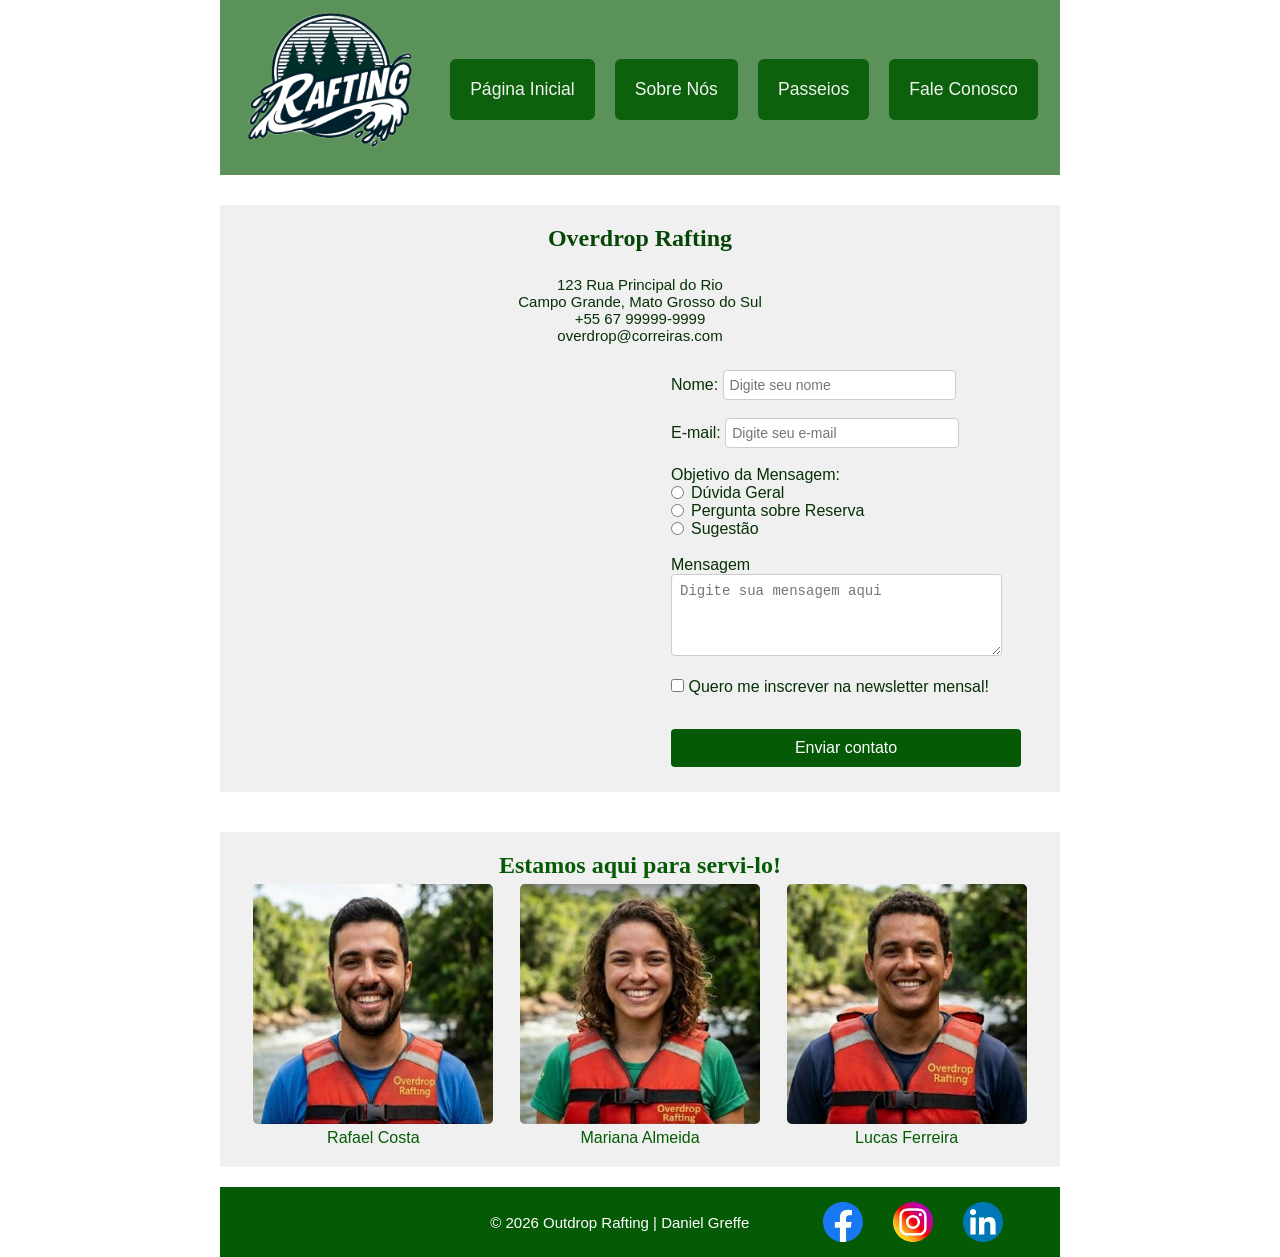
==== wwr/contato.html @ 5f78812a "semana 5 - 1º tentativa" ====
<!DOCTYPE html>
<html lang="pt-BR">

<head>
    <meta charset="utf-8">
    <meta name="viewport" content="width=device-width, initial-scale=1.0">
    <title>Fale Conosco | Overdrop Rafting</title>

    <meta name="description" content="Entre em contato conosco e venha descobrir como encontrar a adrenalina e a paz, tudo isso em 
    contato com a natureza. Tire dúvidas sobre o horário de funcionamento, valores e muito mais!">
    <meta name="author" content="Daniel Greffe">
    <link rel="stylesheet" href="estilos/rafting.css">
</head>

<body>
    <header>
        <img src="imagens/logo.png" alt="Logotipo Rafting">
        <nav class="navegacao">
            <ul>
                <li><a href="index.html">Página Inicial</a></li>
                <li><a href="sobre.html">Sobre Nós</a></li>
                <li><a href="passeios.html">Passeios</a></li>
                <li><a href="contato.html">Fale Conosco</a></li>
            </ul>
        </nav>
    </header>
    <main>
        <div class="hero">
            <section class="section-forms">
                <div class="grid-formulario">
                    <h2 class="titulo-informacoes">Overdrop Rafting</h2>
                    <div class="informacoes">
                        <p>
                            123 Rua Principal do Rio<br>
                            Campo Grande, Mato Grosso do Sul <br>
                            +55 67 99999-9999<br>
                            overdrop@correiras.com</p>
                    </div>
                    <div class="griframe">
                        <iframe
                            src="https://www.google.com/maps/embed?pb=!1m14!1m12!1m3!1d17782.32464398915!2d-54.573962011650075!3d-20.45396669597728!2m3!1f0!2f0!3f0!3m2!1i1024!2i768!4f13.1!5e0!3m2!1spt-BR!2sbr!4v1780606722133!5m2!1spt-BR!2sbr"
                            width="400" height="300" style="border:0;" allowfullscreen="" loading="lazy"
                            referrerpolicy="no-referrer-when-downgrade"></iframe>
                    </div>
                    <div class="griforms">
                        <form><br><br>
                            <label for="nome">Nome:</label>
                            <input type="text" id="nome" name="nome" placeholder="Digite seu nome"><br><br>
                            <label for="email">E-mail:</label>
                            <input type="email" id="email" name="email" placeholder="Digite seu e-mail"><br><br>
                            <div class="opcoes-container">
                                <label for="assunto">Objetivo da Mensagem:</label>
                                <label class="opcao">
                                    <input type="radio" name="proposito" value="duvida_geral">
                                    Dúvida Geral
                                </label>
                                <label class="opcao">
                                    <input type="radio" name="proposito" value="pergunta_reserva">
                                    Pergunta sobre Reserva
                                </label>
                                <label class="opcao">
                                    <input type="radio" name="proposito" value="sugestao">
                                    Sugestão
                                </label><br>
                            </div>
                            <label for="mensagem">Mensagem</label><br>
                            <textarea id="mensagem" name="mensagem" rows="4"
                                placeholder="Digite sua mensagem aqui"></textarea><br><br>
                            <label><input type="checkbox" id="newsletter" name="newsletter" placeholder="Digite aqui!"
                                    width="50" height="50">
                                Quero me inscrever na newsletter mensal! </label><br><br>
                            <button type="submit"> Enviar contato </button>
                        </form>
                    </div>
                </div>
            </section>
        </div>
        <section class="section-2">
            <h2>Estamos aqui para servi-lo!</h2>
            <div class="alinhados">
                <figure>
                    <img src="imagens/funcionario-1.png" alt="Rafael Costa">
                    <figcaption>Rafael Costa</figcaption>
                </figure>
                <figure>
                    <img src="imagens/funcionario-2.png" alt="Mariana Almeida">
                    <figcaption>Mariana Almeida</figcaption>
                </figure>
                <figure>
                    <img src="imagens/funcionario-3.png" alt="Lucas Ferreira">
                    <figcaption>Lucas Ferreira</figcaption>
                </figure>
            </div>
        </section>
    </main>
    <footer>
        <p>&copy; 2026 Outdrop Rafting | Daniel Greffe</p>
        <nav class="socialmedia">
            <a href="https://facebook.com">
                <img src="imagens/facebook.svg" alt="Ícone do Facebook">
            </a>
            <a href="https://instagram.com">
                <img src="imagens/instagram.svg" alt="Ícone do Instagram">
            </a>
            <a href="https://linkedin.com">
                <img src="imagens/linkedin.svg" alt="Ícone do LinkedIn">
            </a>
        </nav>
    </footer>
</body>

</html>
---- wwr/estilos/rafting.css ----
:root {
    --cor-primaria: rgb(5, 90, 5); 
    --cor-secundaria: rgb(255, 255, 255);
    --cor-destaque1: rgb(38, 83, 44);
    --cor-destaque2: rgb(255, 255, 255);
    --fonte-titulo: "Times New Roman", "Georgia", serif;
    --fonte-body: Arial, Helvetica, sans-serif;
}
* {
    margin: 0;
    padding: 0;
    box-sizing: border-box;
}
header{
    background-color: rgba(5, 90, 5, 0.659);
    display: grid;
    justify-content: center;
    align-items: center;
    max-width: 840px;
    max-height: 175px;
    gap: 10px;
    margin: 0 auto;
}
header nav ul li a {
    color: var(--cor-secundaria);
    text-decoration: none;
    font-size: 1.10rem;
}
header nav ul li{
    padding: 1.25rem;
    border-radius: 6px;
    opacity: 0.9;
    background-color: rgb(5, 92, 5) ;
}
header nav ul {
    justify-content: space-between;
    gap: 20px;
    display: flex;
    list-style: none;
}
header img{
    border-radius: 6px;
}
header nav{
    grid-column: 4;
}
body {
    font-family: var(--fonte-body);
    color: var(--cor-destaque2);
}
main, footer{
    margin: 0 auto;
    max-width: 840px;
}
h1 {
    position: absolute;
    top: 10px;
    width: 100%;
    padding: 16px;
    text-align: center;
    opacity: 0.7;
    background-color: var(--cor-destaque1);
    color: rgb(255, 255, 255);
    font-family: var(--fonte-titulo);
}
.section-1{
    padding: 20px;
    margin: 10px -20px 20px -20px;
}
.titulo {
    margin-top: 30px;
    grid-area: header;
    text-align: center;
    font-size: 30px;
}
.grid-historia {
    color: rgb(5, 92, 5);
    display: grid;
    gap: 0px 20px;
    background-color: rgb(240, 240, 240);
    
    grid-template-columns: repeat(3, 1fr); 
    
    grid-template-areas: 
        "header header header"
        "esquerdo imagem direito";
        
    align-items: center;
    max-width: 1000px;
    margin: 0 auto;
}
.texto1 {
    grid-area: esquerdo;
    text-align: justify;
    color: rgb(5, 92, 5);
}
.grimg {
    grid-area: imagem;
}
.grimg img {
    width: 100%;
    height: auto;
    display: block;
}
.texto2 {
    grid-area: direito;
    text-align: justify;
    color: rgb(5, 92, 5);
}
h2 {
    font-family: var(--fonte-titulo);
    color: var(--cor-primaria);
    text-align: center;
}
p, section, article {
    margin: 16px;
    padding: 8px;
}
.hero h1{
    position: absolute;
}
.hero{
    position: relative;
}
.hero img {
    display: block;
    width: 100%;
    height: auto;
    margin-top: 20px;
}
article{
    background-color: rgba(5, 90, 5, 0.871);
    position: absolute;
    top: 200px;
    border-radius: 6px;
}
.hero article{
    position:absolute;
    height: 150px;
}
.hero article img {
    float: right;
    width: 125px;
}
.hero article p{
    color: rgb(240, 240, 240);
}

.section-2{
    padding: 20px;
    background-color: rgb(240, 240, 240);
    margin: 0 0 20px 0;
    color:rgb(5, 92, 5);
}
.alinhar {
    display: grid;
    grid-template-columns: repeat(auto-fit, minmax(160px, 1fr));
}
figure{
    display: flex;
    flex-direction: column;
    text-align: center;
    align-items: center;
}
figure img{
    width: 90%;
    margin: 5px;
}   
footer p{
    display: flex;
    justify-content: end;
    grid-column: 5;
    font-size: 15px;
    padding: 0;
}
.socialmedia{
    grid-column: 6;
    display: flex;
    justify-content: center;
}
.socialmedia a{
    text-decoration: none;
    font-size: 0;
    padding: 0;
    width: 40px;
    margin: 15px;
}
footer {
    background-color: var(--cor-primaria);
    color: var(--cor-destaque2);
    display: grid;
    grid-template-columns: repeat(auto-fit, minmax(100px, 300px));
    align-items: center;
}

/* ------------------------------------------------------- Contato ------------------------------------------------------------------*/

.section-forms{
    padding: 20px;
    margin: 10px -20px 20px -20px;
}
.grid-formulario{
    color: rgb(1, 12, 1);
    display: grid;
    gap: 0px 15px;
    background-color: rgb(240, 240, 240);
    
    grid-template-columns: repeat(2, 1fr); 
    
    grid-template-areas: 
        "header header"
        "informacoes informacoes"
        "maps direito";
        
    align-items: center;
    max-width: 1000px;
    margin: 0 auto;
}
.titulo-informacoes {
    color: rgb(8, 70, 8);
    margin-top: 20px;
    text-align: center;
    grid-area: header;
    font-size: 24px;
}
.informacoes{
    grid-area: informacoes;
    color: rgb(6, 48, 6);
    text-align: center;
    font-size: 15px;
}
.griframe {
    grid-area: maps;
}
iframe {
    margin: 60px 18px;
    border: none;
    border-radius: 5px;
}   
.griforms {
    grid-area: direito;
    text-align: justify;
    color: rgb(6, 48, 6);
    margin-top: -60px;
}
.opcao {
    display: flex;
    align-items: center;
    cursor: pointer;
}
.opcao input {
    margin-right: 7px;
    cursor: pointer;
}
form button{
    background-color: var(--cor-primaria);
    color: var(--cor-secundaria);
    border: none;
    padding: 10px 20px;
    font-size: 16px;
    cursor: pointer;
    border-radius: 4px;
    text-align: center;
    resize: vertical;
    width: 90%;
    margin-top: 15px;
}
form button:hover {
    background-color: rgb(4, 32, 4);
}
form textarea {
    width: 85%;
    padding: 8px;
    font-size: 14px;
    border: 1px solid rgb(204, 204, 204);
    border-radius: 4px;
    resize: vertical;
}
form input[type="text"],
form input[type="email"] {
    width: 60%;
    padding: 6px;
    font-size: 14px;
    border: 1px solid #ccc;
    border-radius: 4px;
}
.alinhados {
    display: grid;
    grid-template-columns: repeat(auto-fit, minmax(160px, 1fr));
}
.alinhados img{
    width: 90%;
    height: 240px;
    border-radius: 5px;
    margin: 5px;
}
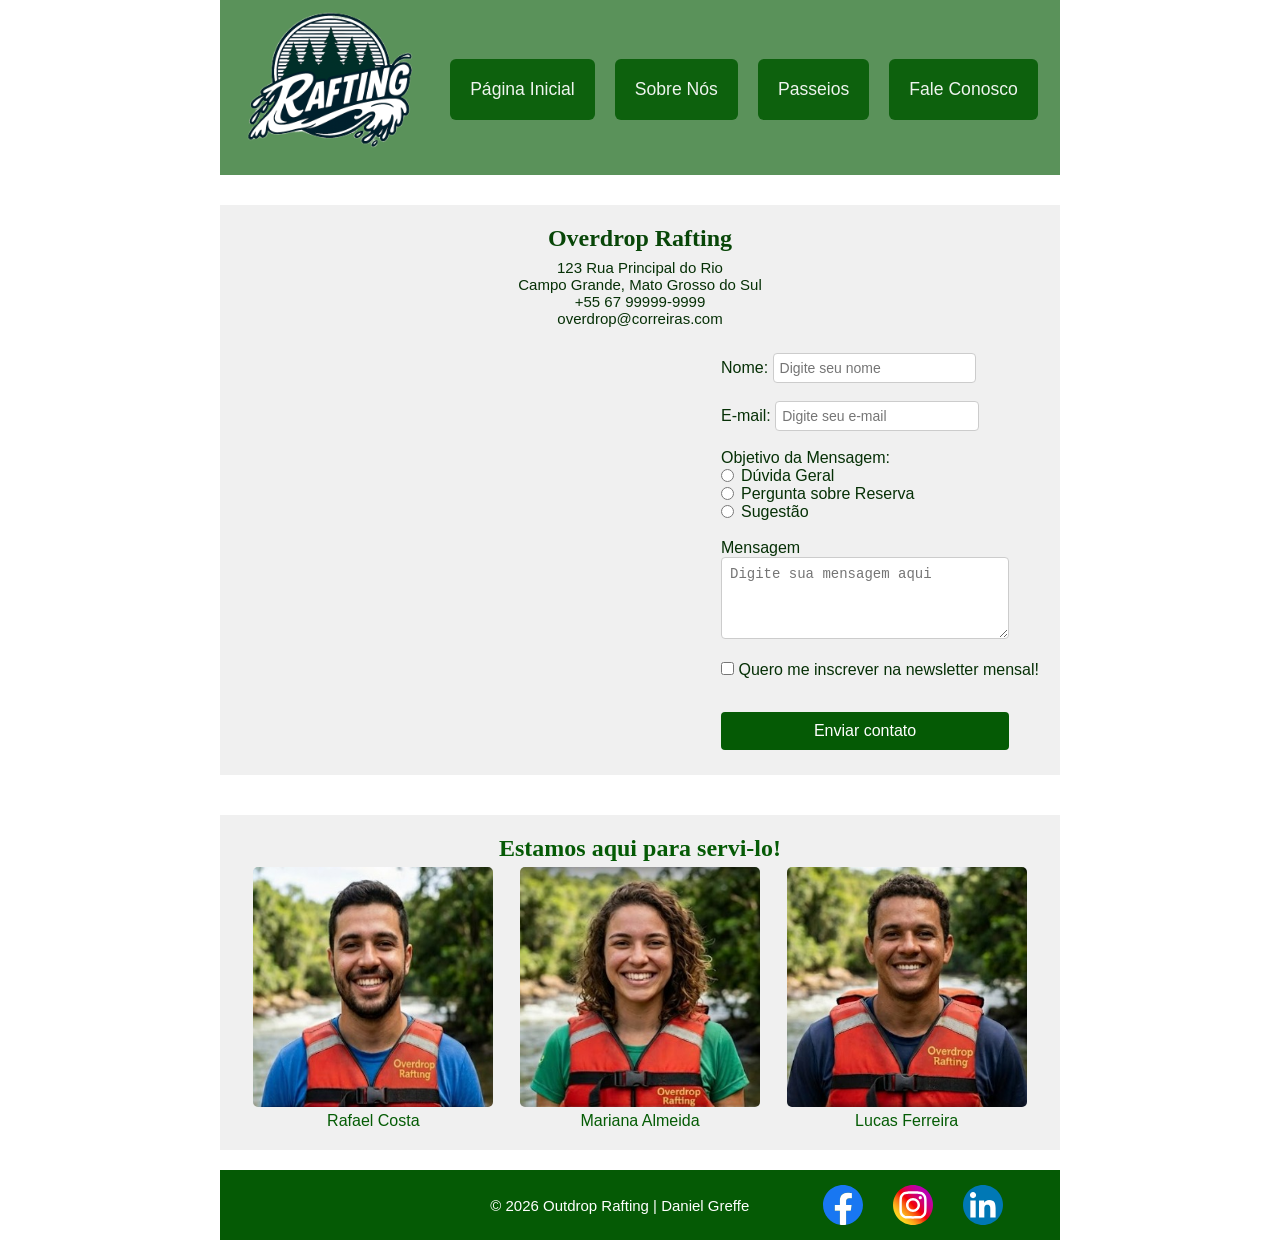
==== commit 96221c8c: "semana 5 - 2º tentativa" ====
--- a/wwr/contato.html
+++ b/wwr/contato.html
@@ -6,8 +6,8 @@
     <meta name="viewport" content="width=device-width, initial-scale=1.0">
     <title>Fale Conosco | Overdrop Rafting</title>
 
-    <meta name="description" content="Entre em contato conosco e venha descobrir como encontrar a adrenalina e a paz, tudo isso em 
-    contato com a natureza. Tire dúvidas sobre o horário de funcionamento, valores e muito mais!">
+    <meta name="description" content="Entre em contato conosco para encontrar a adrenalina e a paz, tudo isso em 
+    contato com a natureza. Tire dúvidas sobre o horário de funcionamento, valores e mais!">
     <meta name="author" content="Daniel Greffe">
     <link rel="stylesheet" href="estilos/rafting.css">
 </head>
@@ -28,7 +28,7 @@
         <div class="hero">
             <section class="section-forms">
                 <div class="grid-formulario">
-                    <h2 class="titulo-informacoes">Overdrop Rafting</h2>
+                    <h1 class="titulo-informacoes">Overdrop Rafting</h1>
                     <div class="informacoes">
                         <p>
                             123 Rua Principal do Rio<br>
@@ -39,8 +39,7 @@
                     <div class="griframe">
                         <iframe
                             src="https://www.google.com/maps/embed?pb=!1m14!1m12!1m3!1d17782.32464398915!2d-54.573962011650075!3d-20.45396669597728!2m3!1f0!2f0!3f0!3m2!1i1024!2i768!4f13.1!5e0!3m2!1spt-BR!2sbr!4v1780606722133!5m2!1spt-BR!2sbr"
-                            width="400" height="300" style="border:0;" allowfullscreen="" loading="lazy"
-                            referrerpolicy="no-referrer-when-downgrade"></iframe>
+                            allowfullscreen="" loading="lazy" referrerpolicy="no-referrer-when-downgrade"></iframe>
                     </div>
                     <div class="griforms">
                         <form><br><br>
@@ -49,7 +48,7 @@
                             <label for="email">E-mail:</label>
                             <input type="email" id="email" name="email" placeholder="Digite seu e-mail"><br><br>
                             <div class="opcoes-container">
-                                <label for="assunto">Objetivo da Mensagem:</label>
+                                <label id="assunto">Objetivo da Mensagem:</label>
                                 <label class="opcao">
                                     <input type="radio" name="proposito" value="duvida_geral">
                                     Dúvida Geral
@@ -63,11 +62,10 @@
                                     Sugestão
                                 </label><br>
                             </div>
-                            <label for="mensagem">Mensagem</label><br>
+                            <label id="mensagem">Mensagem</label><br>
                             <textarea id="mensagem" name="mensagem" rows="4"
                                 placeholder="Digite sua mensagem aqui"></textarea><br><br>
-                            <label><input type="checkbox" id="newsletter" name="newsletter" placeholder="Digite aqui!"
-                                    width="50" height="50">
+                            <label><input type="checkbox" id="newsletter" name="newsletter">
                                 Quero me inscrever na newsletter mensal! </label><br><br>
                             <button type="submit"> Enviar contato </button>
                         </form>
@@ -95,7 +93,7 @@
     </main>
     <footer>
         <p>&copy; 2026 Outdrop Rafting | Daniel Greffe</p>
-        <nav class="socialmedia">
+        <nav class="redes-sociais">
             <a href="https://facebook.com">
                 <img src="imagens/facebook.svg" alt="Ícone do Facebook">
             </a>
--- a/wwr/estilos/rafting.css
+++ b/wwr/estilos/rafting.css
@@ -52,7 +52,7 @@
     margin: 0 auto;
     max-width: 840px;
 }
-h1 {
+.agaum{
     position: absolute;
     top: 10px;
     width: 100%;
@@ -173,12 +173,12 @@
     font-size: 15px;
     padding: 0;
 }
-.socialmedia{
+.redes-sociais{
     grid-column: 6;
     display: flex;
     justify-content: center;
 }
-.socialmedia a{
+.redes-sociais a{
     text-decoration: none;
     font-size: 0;
     padding: 0;
@@ -217,13 +217,17 @@
     margin: 0 auto;
 }
 .titulo-informacoes {
+    top: 30px;
+    width: 100%;
+    padding: 10px;
+    text-align: center;
+    font-family: var(--fonte-titulo);
     color: rgb(8, 70, 8);
-    margin-top: 20px;
-    text-align: center;
     grid-area: header;
     font-size: 24px;
 }
 .informacoes{
+    margin-top: 30px;
     grid-area: informacoes;
     color: rgb(6, 48, 6);
     text-align: center;
@@ -236,6 +240,8 @@
     margin: 60px 18px;
     border: none;
     border-radius: 5px;
+    width: 450px ;
+    height: 300px;
 }   
 .griforms {
     grid-area: direito;
@@ -262,7 +268,7 @@
     border-radius: 4px;
     text-align: center;
     resize: vertical;
-    width: 90%;
+    width: 85%;
     margin-top: 15px;
 }
 form button:hover {
@@ -281,7 +287,7 @@
     width: 60%;
     padding: 6px;
     font-size: 14px;
-    border: 1px solid #ccc;
+    border: 1px solid rgb(204, 204, 204);
     border-radius: 4px;
 }
 .alinhados {
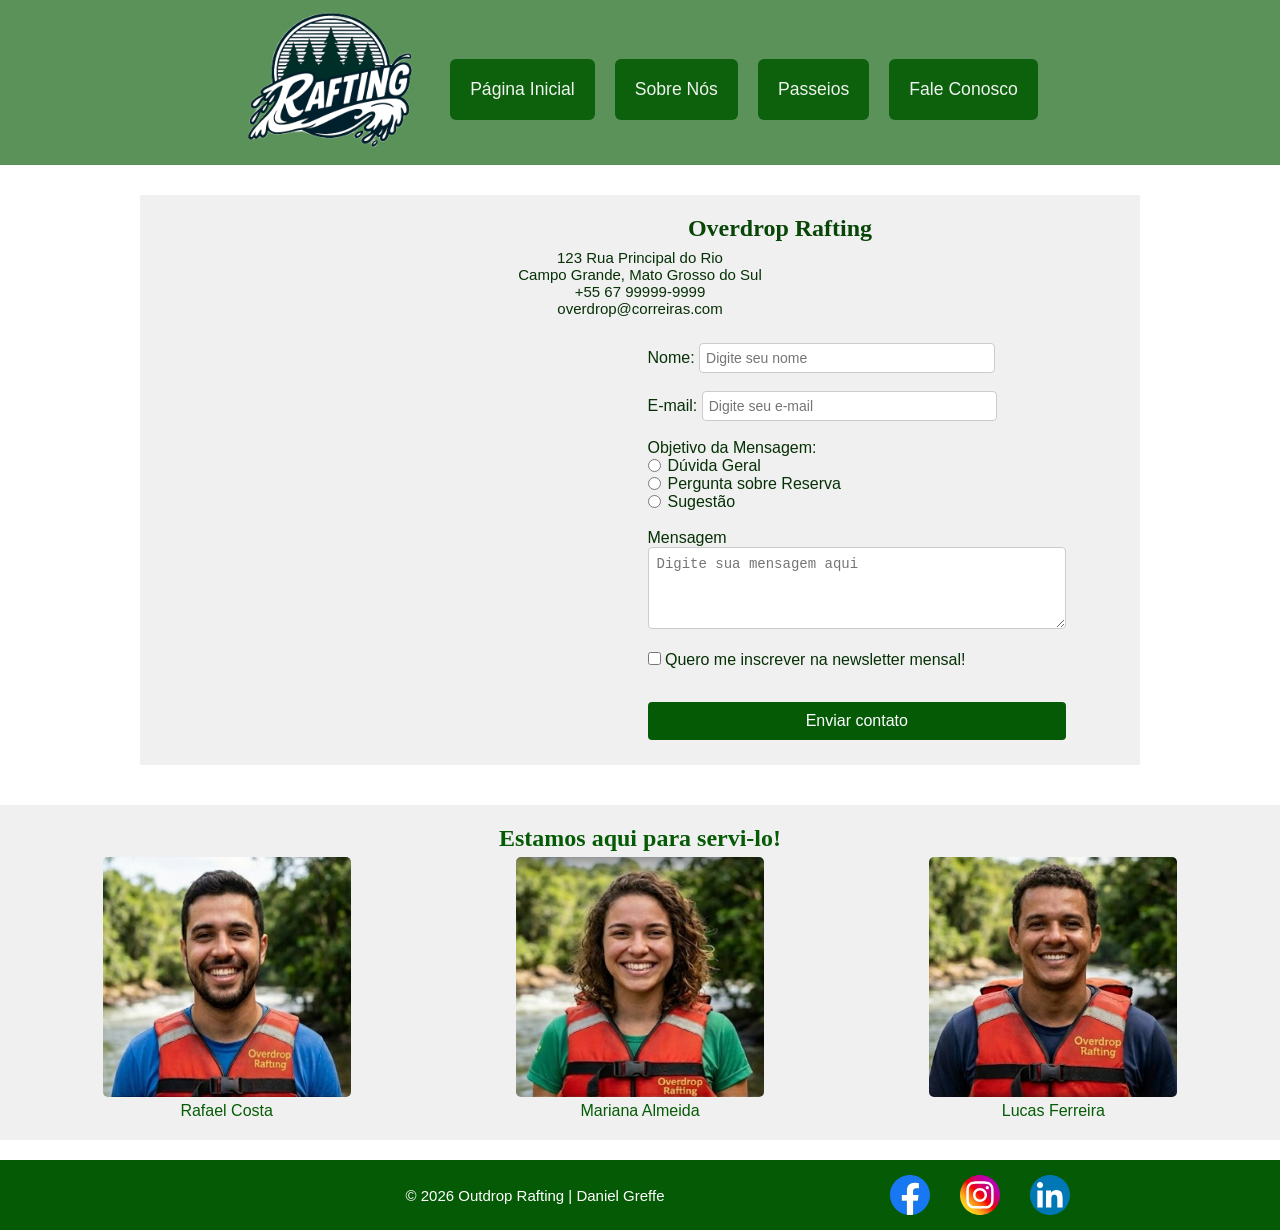
==== commit 92e6d252: "semana 6" ====
--- a/wwr/contato.html
+++ b/wwr/contato.html
@@ -6,8 +6,8 @@
     <meta name="viewport" content="width=device-width, initial-scale=1.0">
     <title>Fale Conosco | Overdrop Rafting</title>
 
-    <meta name="description" content="Entre em contato conosco para encontrar a adrenalina e a paz, tudo isso em 
-    contato com a natureza. Tire dúvidas sobre o horário de funcionamento, valores e mais!">
+    <meta name="description" content="Entre em contato conosco para encontrar a adrenalina e paz, tudo em 
+    contato com a natureza. Tire dúvidas sobre o horário de funcionamento, valores e mais">
     <meta name="author" content="Daniel Greffe">
     <link rel="stylesheet" href="estilos/rafting.css">
 </head>
@@ -50,21 +50,22 @@
                             <div class="opcoes-container">
                                 <label id="assunto">Objetivo da Mensagem:</label>
                                 <label class="opcao">
-                                    <input type="radio" name="proposito" value="duvida_geral">
+                                    <input id="radio-1" type="radio" name="proposito" value="duvida_geral">
                                     Dúvida Geral
                                 </label>
                                 <label class="opcao">
-                                    <input type="radio" name="proposito" value="pergunta_reserva">
+                                    <input id="radio-2" type="radio" name="proposito" value="pergunta_reserva">
                                     Pergunta sobre Reserva
                                 </label>
                                 <label class="opcao">
-                                    <input type="radio" name="proposito" value="sugestao">
+                                    <input id="radio-3" type="radio" name="proposito" value="sugestao">
                                     Sugestão
                                 </label><br>
                             </div>
-                            <label id="mensagem">Mensagem</label><br>
-                            <textarea id="mensagem" name="mensagem" rows="4"
-                                placeholder="Digite sua mensagem aqui"></textarea><br><br>
+                            <label id="mensagem-2">Mensagem<br>
+                                <textarea id="mensagem-1" name="mensagem" rows="4"
+                                    placeholder="Digite sua mensagem aqui"></textarea><br><br>
+                            </label>
                             <label><input type="checkbox" id="newsletter" name="newsletter">
                                 Quero me inscrever na newsletter mensal! </label><br><br>
                             <button type="submit"> Enviar contato </button>
--- a/wwr/estilos/rafting.css
+++ b/wwr/estilos/rafting.css
@@ -16,8 +16,8 @@
     display: grid;
     justify-content: center;
     align-items: center;
-    max-width: 840px;
-    max-height: 175px;
+    max-width: 100vw;
+    max-height: 165px;
     gap: 10px;
     margin: 0 auto;
 }
@@ -50,7 +50,7 @@
 }
 main, footer{
     margin: 0 auto;
-    max-width: 840px;
+    max-width: 100vw;
 }
 .agaum{
     position: absolute;
@@ -295,8 +295,205 @@
     grid-template-columns: repeat(auto-fit, minmax(160px, 1fr));
 }
 .alinhados img{
-    width: 90%;
+    width: 60%;
     height: 240px;
     border-radius: 5px;
     margin: 5px;
 }   
+
+/* =================================================== PASSEIOS ========================================= */
+
+.subtitulo-passeios {
+    text-align: center;
+    color: rgb(5, 92, 5);
+    margin-bottom: 15px;
+}
+.passeio-box {
+    text-align: center;
+}
+.alinhar figcaption {
+    padding: 10px;
+    line-height: 1.5;
+    color: rgb(5, 92, 5);
+}
+.botao-passeio {
+    display: inline-block;
+    background-color: var(--cor-primaria);
+    color: var(--cor-secundaria);
+    padding: 12px 24px;
+    text-decoration: none;
+    font-weight: bold;
+    border-radius: 4px;
+    margin-top: 10px;
+    transition: background 0.3s;
+}
+.botao-passeio:hover {
+    background-color: rgb(4, 32, 4);
+}
+.tipos-passeios {
+    max-width: 1000px;
+    margin: 20px auto;
+}
+table {
+    width: 100%;
+    border-collapse: collapse;
+    background-color: var(--cor-secundaria);
+    color: rgb(5, 92, 5);
+}
+th, td {
+    padding: 12px;
+    border: 1px solid #ccc;
+    text-align: left;
+}
+th {
+    background-color: var(--cor-primaria);
+    color: var(--cor-secundaria);
+}
+tr:nth-child(even) {
+    background-color: rgba(240, 240, 240, 0.5);
+}
+
+/* ========================================================================================================= */
+/* CONFIGURAÇÕES EXCLUSIVAS DA PÁGINA INICIAL (INDEX)                                                        */
+/* ========================================================================================================= */
+
+.hero-2 {
+    position: relative;
+    width: 99.4vw;
+    margin-left: calc(-50vw + 50%); 
+    margin-right: calc(-50vw + 50%);
+    min-height: 80vh;
+    display: flex;
+    align-items: center;
+    justify-content: center;
+    overflow: hidden;
+    padding: 0; 
+}
+.hero-bg {
+    position: absolute;
+    top: 0;
+    left: 0;
+    width: 100%;
+    height: 99.5%;
+}
+.hero-conteudo {
+    position: relative;
+    text-align: center;
+    background-color: rgba(5, 90, 5, 0.659); 
+    padding: 40px 30px;
+    border-radius: 8px;
+    max-width: 700px;
+    box-shadow: 0 8px 32px rgba(0, 0, 0, 0.3);
+}
+.hero-titulo {
+    font-family: var(--fonte-titulo);
+    font-size: 3.5rem;
+    color: rgb(255, 255, 255);
+    text-shadow: 2px 2px 4px rgba(0, 0, 0, 0.5);
+}
+.hero-subtitulo {
+    font-size: 1.25rem;
+    color: rgb(240, 240, 240);
+    line-height: 1.6;
+}
+.btn-chamada-acao {
+    display: inline-block;
+    background-color: rgb(5, 92, 5);
+    color: rgb(255, 255, 255);
+    padding: 15px 35px;
+    font-size: 1.2rem;
+    font-weight: bold;
+    text-decoration: none;
+    border-radius: 5px;
+    transition: background-color 0.3s, transform 0.2s;
+    box-shadow: 0 4px 15px rgba(0, 0, 0, 0.2);
+}
+.grid-ofertas {
+    display: grid;
+    grid-template-columns: repeat(2, 1fr);
+    gap: 40px;
+    max-width: 1100px;
+    margin: 30px auto;
+    align-items: center;
+}
+.item-oferta h3 {
+    font-family: var(--fonte-titulo);
+    font-size: 1.8rem;
+    color: rgb(5, 90, 5);
+    margin-bottom: 15px;
+}
+.item-oferta p {
+    margin: 0;
+    padding: 0;
+    line-height: 1.7;
+    font-size: 1.05rem;
+    text-align: justify;
+}
+.item-oferta img {
+    width: 100%;
+    height: 320px;
+    object-fit: cover;
+    border-radius: 8px;
+    box-shadow: 0 6px 18px rgba(0, 0, 0, 0.1);
+}
+.newsletter-container {
+    max-width: 800px;
+    margin: 0 auto;
+    background-color: rgb(255, 255, 255);
+    padding: 40px;
+    border-radius: 8px;
+    box-shadow: 0 4px 20px rgba(0, 0, 0, 0.05);
+    border: 1px solid rgb(230, 230, 230);
+}
+.newsletter-descricao {
+    text-align: center;
+    color: rgb(80, 80, 80);
+    margin-bottom: 30px;
+    line-height: 1.6;
+}
+.form-newsletter {
+    display: flex;
+    flex-direction: column;
+    gap: 20px;
+}
+.campo-grupo {
+    display: flex;
+    flex-direction: column;
+    gap: 8px;
+}
+.form-newsletter label {
+    font-weight: bold;
+    color: rgb(5, 90, 5);
+    font-size: 0.95rem;
+}
+.form-newsletter input[type="text"],
+.form-newsletter input[type="email"] {
+    width: 100%;
+    padding: 12px 15px;
+    font-size: 1rem;
+    border: 2px solid rgb(210, 210, 210);
+    border-radius: 5px;
+    color: rgb(50, 50, 50);
+    transition: border-color 0.3s;
+}
+.form-newsletter input:focus {
+    border-color: rgb(5, 90, 5);
+    outline: none;
+}
+.btn-newsletter {
+    background-color: rgb(5, 90, 5);
+    color: rgb(255, 255, 255);
+    border: none;
+    padding: 15px;
+    font-size: 1.1rem;
+    font-weight: bold;
+    cursor: pointer;
+    border-radius: 5px;
+    transition: background-color 0.3s;
+    margin-top: 10px;
+    margin-left: 55px;
+    box-shadow: 0 4px 10px rgba(5, 90, 5, 0.2);
+}
+.btn-newsletter:hover {
+    background-color: rgb(4, 32, 4);
+}
